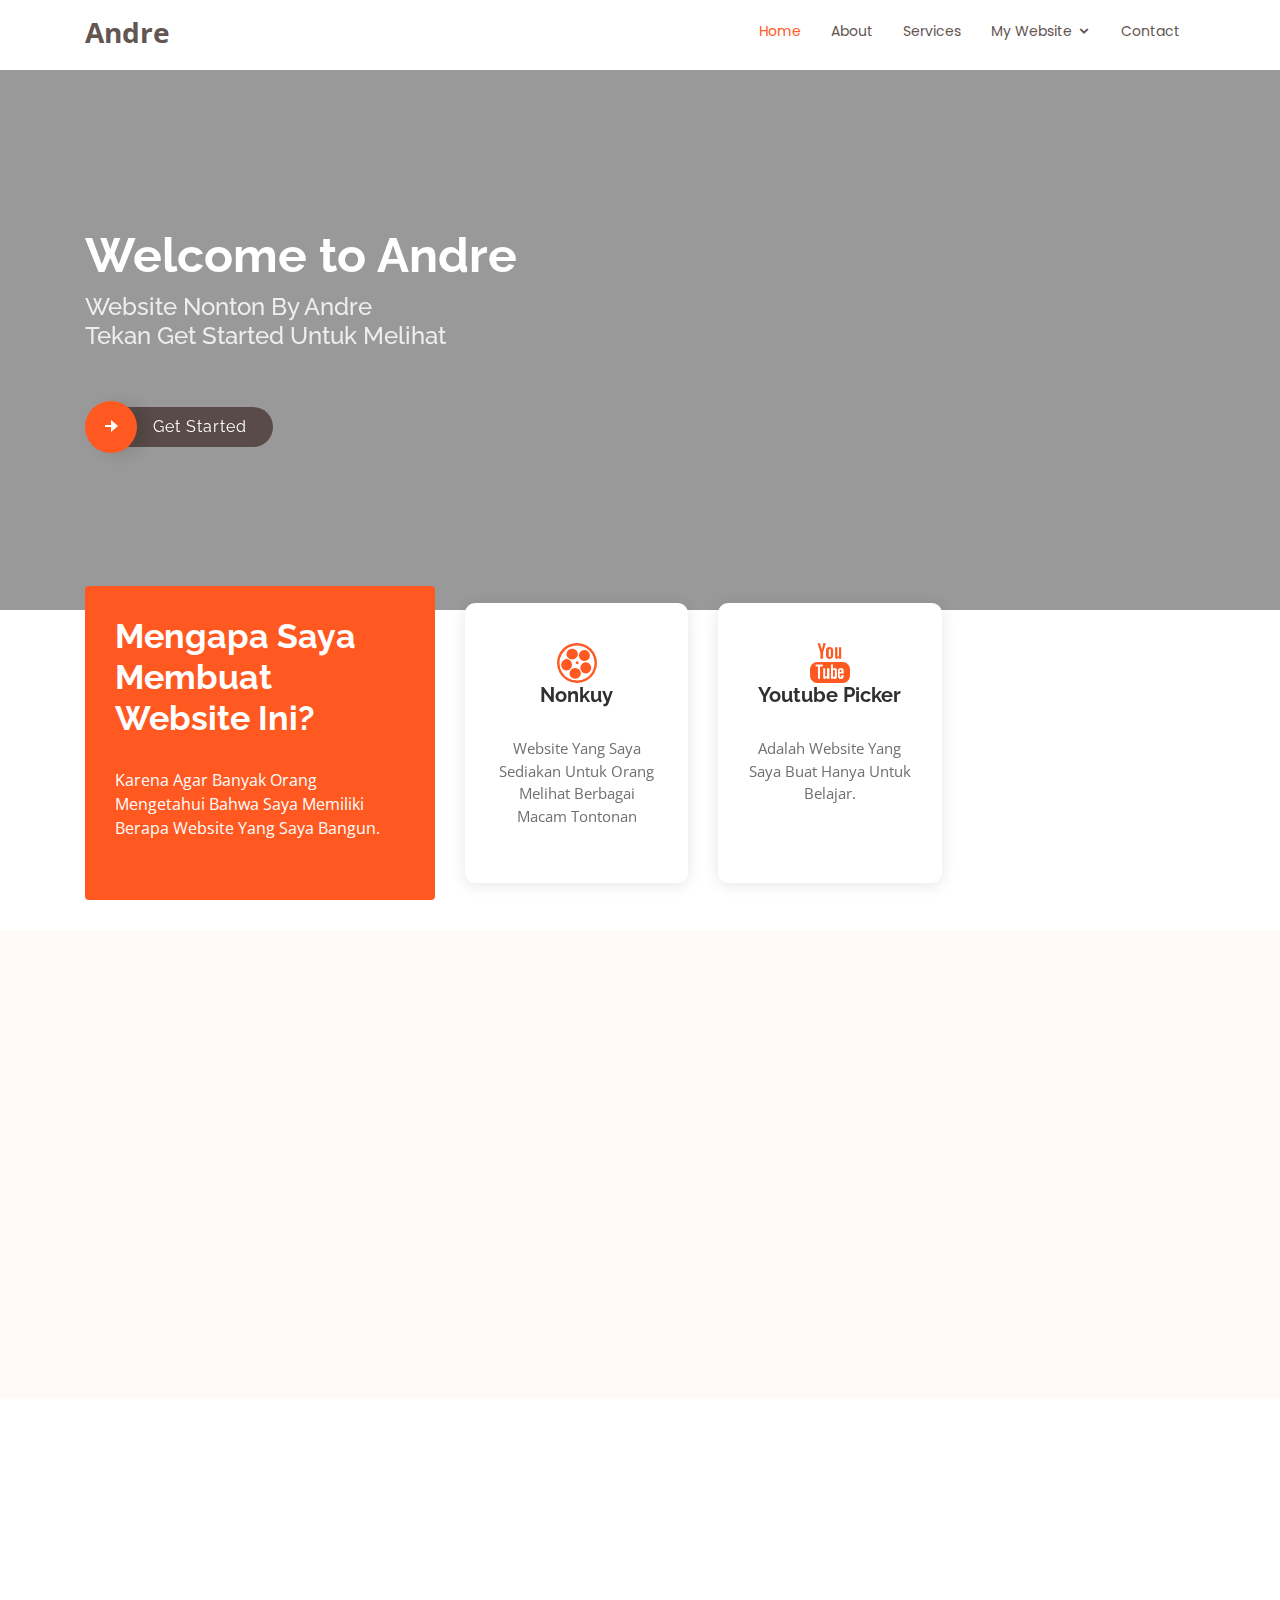
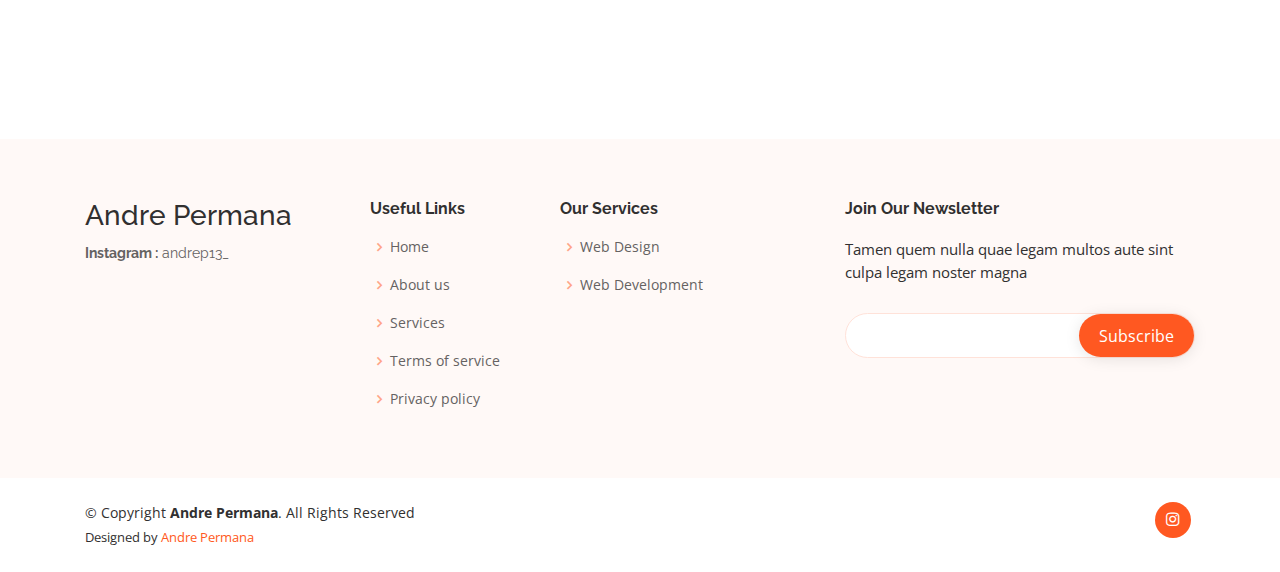
==== index.html @ 019c1992 "first commit" ====
<!DOCTYPE html>
<html lang="en">

<head>
  <meta charset="utf-8">
  <meta content="width=device-width, initial-scale=1.0" name="viewport">

  <title>Andre Permana</title>
  <meta content="" name="description">
  <meta content="" name="keywords">

  <!-- Favicons -->
  <link href="assets/img/favicon.jpg" rel="icon">
  <link href="assets/img/apple-touch-icon.png" rel="apple-touch-icon">

  <!-- Google Fonts -->
  <link href="https://fonts.googleapis.com/css?family=Open+Sans:300,300i,400,400i,600,600i,700,700i|Raleway:300,300i,400,400i,500,500i,600,600i,700,700i|Poppins:300,300i,400,400i,500,500i,600,600i,700,700i" rel="stylesheet">

  <!-- Vendor CSS Files -->
  <link href="assets/vendor/bootstrap/css/bootstrap.min.css" rel="stylesheet">
  <link href="assets/vendor/icofont/icofont.min.css" rel="stylesheet">
  <link href="assets/vendor/boxicons/css/boxicons.min.css" rel="stylesheet">
  <link href="assets/vendor/venobox/venobox.css" rel="stylesheet">
  <link href="assets/vendor/owl.carousel/assets/owl.carousel.min.css" rel="stylesheet">
  <link href="assets/vendor/aos/aos.css" rel="stylesheet">

  <!-- Template Main CSS File -->
  <link href="assets/css/style.css" rel="stylesheet">

  <!-- =======================================================
  * Template Name: Flexor - v2.4.1
  * Template URL: https://bootstrapmade.com/flexor-free-multipurpose-bootstrap-template/
  * Author: BootstrapMade.com
  * License: https://bootstrapmade.com/license/
  ======================================================== -->
</head>

<body>

  <!-- ======= Top Bar ======= --
  <section id="topbar" class="d-none d-lg-block">
    <div class="container d-flex">
      <div class="contact-info mr-auto">
        <ul>
          <li><i class="icofont-envelope"></i><a href="mailto:contact@example.com">contact@example.com</a></li>
          <li><i class="icofont-phone"></i> +1 5589 55488 55</li>
          <li><i class="icofont-clock-time icofont-flip-horizontal"></i> Mon-Fri 9am - 5pm</li>
        </ul>

      </div>
      <div class="cta">
        <a href="#about" class="scrollto">Get Started</a>
      </div>
    </div>
  </section>

  <!-- ======= Header ======= -->
  <header id="header">
    <div class="container d-flex">

      <div class="logo mr-auto">
        <h1 class="text-light"><a href="index.html"><span>Andre</span></a></h1>
        <!-- Uncomment below if you prefer to use an image logo -->
        <!-- <a href="index.html"><img src="assets/img/logo.png" alt="" class="img-fluid"></a>-->
      </div>

      <nav class="nav-menu d-none d-lg-block">
        <ul>
          <li class="active"><a href="index.html">Home</a></li>
          <li><a href="about/index.htm">About</a></li>
          <li><a href="#services">Services</a></li>
          <li class="drop-down"><a href="">My Website</a>
            <ul>
              <li><a href="https://nonkuyid.github.io">Nonkuy</a></li>
              <li><a href="https://youtube-picker.netlify.app">Youtube Picker</a></li>
              <li><a href="#">Kosong</a></li>
              <li><a href="#">Kosong</a></li>
              <li><a href="#">Kosong</a></li>
              <li class="drop-down"><a href="#">Kosong</a>
                <ul>
                  <li><a href="#">Kosong</a></li>
                  <li><a href="#">Kosong</a></li>
                  <li><a href="#">Kosong</a></li>
                  <li><a href="#">Kosong</a></li>
                  <li><a href="#">Kosong</a></li>
                </ul>
              </li>
            </ul>
          </li>
          <li><a href="#contact">Contact</a></li>

        </ul>
      </nav><!-- .nav-menu -->

    </div>
  </header><!-- End Header -->

  <!-- ======= Hero Section ======= -->
  <section id="hero" class="d-flex flex-column justify-content-center align-items-center">
    <div class="container" data-aos="fade-in">
      <h1>Welcome to Andre</h1>
      <h2>Website Nonton By Andre <br> Tekan Get Started Untuk Melihat</h2>
      <div class="d-flex align-items-center">
        <i class="bx bxs-right-arrow-alt get-started-icon"></i>
        <a href="https://nonkuyid.github.io" class="btn-get-started scrollto">Get Started</a>
      </div>
    </div>
  </section><!-- End Hero -->
<br><br>
  <main id="main">
<br><br>
    <!-- ======= Why Us Section ======= -->
    <section id="why-us" class="why-us">
      <div class="container">

        <div class="row">
          <div class="col-xl-4 col-lg-5" data-aos="fade-up">
            <div class="content">
              <h3>Mengapa Saya Membuat Website Ini?</h3>
              <p>
                Karena Agar Banyak Orang Mengetahui Bahwa Saya Memiliki Berapa Website Yang Saya Bangun.
              </p>
              <!--Kosong--
              <div class="text-center">
                <a href="#" class="more-btn">Learn More <i class="bx bx-chevron-right"></i></a>
              </div>
              <!--Kosong-->
            </div>
          </div>
          <div class="col-xl-8 col-lg-7 d-flex">
            <div class="icon-boxes d-flex flex-column justify-content-center">
              <div class="row">
                <div class="col-xl-4 d-flex align-items-stretch" data-aos="fade-up" data-aos-delay="100">
                  <div class="icon-box mt-4 mt-xl-0">
                    <i class="icofont-movie"></i>
                    <h4>Nonkuy</h4>
                    <p>Website Yang Saya Sediakan Untuk Orang Melihat Berbagai Macam Tontonan</p>
                  </div>
                </div>
                <div class="col-xl-4 d-flex align-items-stretch" data-aos="fade-up" data-aos-delay="200">
                  <div class="icon-box mt-4 mt-xl-0">
                    <i class="icofont-brand-youtube"></i>
                    <h4>Youtube Picker</h4>
                    <p>Adalah Website Yang Saya Buat Hanya Untuk Belajar.</p>
                  </div>
                </div>
                <!--Kosong--
                <div class="col-xl-4 d-flex align-items-stretch" data-aos="fade-up" data-aos-delay="300">
                  <div class="icon-box mt-4 mt-xl-0">
                    <i class="bx bx-images"></i>
                    <h4>Labore consequatur</h4>
                    <p>Aut suscipit aut cum nemo deleniti aut omnis. Doloribus ut maiores omnis facere</p>
                  </div>
                </div>
                <!--Kosong-->
              </div>
            </div>
          </div>
        </div>

      </div>
    </section><!-- End Why Us Section -->

 

    <!-- ======= Clients Section ======= --
    <section id="clients" class="clients">
      <div class="container" data-aos="fade-up">

        <div class="owl-carousel clients-carousel">
          <img src="assets/img/clients/client-1.png" alt="">
          <img src="assets/img/clients/client-2.png" alt="">
          <img src="assets/img/clients/client-3.png" alt="">
          <img src="assets/img/clients/client-4.png" alt="">
          <img src="assets/img/clients/client-5.png" alt="">
          <img src="assets/img/clients/client-6.png" alt="">
          <img src="assets/img/clients/client-7.png" alt="">
          <img src="assets/img/clients/client-8.png" alt="">
        </div>

      </div>
    </section><!-- End Clients Section -->

    <!-- ======= Services Section ======= -->
    <section id="services" class="services section-bg">
      <div class="container">

        <div class="section-title" data-aos="fade-up">
          <h2>Services</h2>
          <p></p>
        </div>

        <div class="row">
          <div class="col-lg-4 col-md-6" data-aos="fade-up">
            <div class="icon-box">
              <div class="icon"><i class="icofont-web"></i></div>
              <h4 class="title"><a href="">Website</a></h4>
              <p class="description">Menyediakan Website Yang Untuk Nonton Secara Gratis</p>
            </div>
          </div>
          <div class="col-lg-4 col-md-6" data-aos="fade-up" data-aos-delay="100">
            <div class="icon-box">
              <div class="icon"><i class="icofont-alarm"></i></div>
              <h4 class="title"><a href="">Notifikasi</a></h4>
              <p class="description">Memberi Notifikasi Jika Kalian Mengikuti Website Ini</p>
            </div>
          </div>
          <div class="col-lg-4 col-md-6" data-aos="fade-up" data-aos-delay="200">
            <div class="icon-box">
              <div class="icon"><i class="icofont-ui-search"></i></div>
              <h4 class="title"><a href="">Pencarian</a></h4>
              <p class="description">Ada Beberapa Website Yang Kalian Bisa Cari Menggunakan Kata Kunci Pembukaan Website.</p>
            </div>
          </div>
          <!--Kosong--
          <div class="col-lg-4 col-md-6" data-aos="fade-up" data-aos-delay="300">
            <div class="icon-box">
              <div class="icon"><i class="icofont-image"></i></div>
              <h4 class="title"><a href="">Magni Dolores</a></h4>
              <p class="description">Excepteur sint occaecat cupidatat non proident, sunt in culpa qui officia deserunt mollit anim id est laborum</p>
            </div>
          </div>
          <div class="col-lg-4 col-md-6" data-aos="fade-up" data-aos-delay="400">
            <div class="icon-box">
              <div class="icon"><i class="icofont-settings"></i></div>
              <h4 class="title"><a href="">Nemo Enim</a></h4>
              <p class="description">At vero eos et accusamus et iusto odio dignissimos ducimus qui blanditiis praesentium voluptatum deleniti atque</p>
            </div>
          </div>
          <div class="col-lg-4 col-md-6" data-aos="fade-up" data-aos-delay="500">
            <div class="icon-box">
              <div class="icon"><i class="icofont-tasks-alt"></i></div>
              <h4 class="title"><a href="">Eiusmod Tempor</a></h4>
              <p class="description">Et harum quidem rerum facilis est et expedita distinctio. Nam libero tempore, cum soluta nobis est eligendi</p>
            </div>
          </div>
          <!--Kosong-->
        </div>

      </div>
    </section><!-- End Services Section -->

    <!-- ======= Values Section ======= --
    <section id="values" class="values">
      <div class="container">

        <div class="row">
          <div class="col-md-6 d-flex align-items-stretch" data-aos="fade-up">
            <div class="card" style="background-image: url(assets/img/values-1.jpg);">
              <div class="card-body">
                <h5 class="card-title"><a href="">Our Mission</a></h5>
                <p class="card-text">Lorem ipsum dolor sit amet, consectetur elit, sed do eiusmod tempor ut labore et dolore magna aliqua.</p>
                <div class="read-more"><a href="#"><i class="icofont-arrow-right"></i> Read More</a></div>
              </div>
            </div>
          </div>
          <div class="col-md-6 d-flex align-items-stretch mt-4 mt-md-0" data-aos="fade-up" data-aos-delay="100">
            <div class="card" style="background-image: url(assets/img/values-2.jpg);">
              <div class="card-body">
                <h5 class="card-title"><a href="">Our Plan</a></h5>
                <p class="card-text">Sed ut perspiciatis unde omnis iste natus error sit voluptatem doloremque laudantium, totam rem.</p>
                <div class="read-more"><a href="#"><i class="icofont-arrow-right"></i> Read More</a></div>
              </div>
            </div>

          </div>
          <div class="col-md-6 d-flex align-items-stretch mt-4" data-aos="fade-up" data-aos-delay="200">
            <div class="card" style="background-image: url(assets/img/values-3.jpg);">
              <div class="card-body">
                <h5 class="card-title"><a href="">Our Vision</a></h5>
                <p class="card-text">Nemo enim ipsam voluptatem quia voluptas sit aut odit aut fugit, sed quia magni dolores.</p>
                <div class="read-more"><a href="#"><i class="icofont-arrow-right"></i> Read More</a></div>
              </div>
            </div>
          </div>
          <div class="col-md-6 d-flex align-items-stretch mt-4" data-aos="fade-up" data-aos-delay="300">
            <div class="card" style="background-image: url(assets/img/values-4.jpg);">
              <div class="card-body">
                <h5 class="card-title"><a href="">Our Care</a></h5>
                <p class="card-text">Nostrum eum sed et autem dolorum perspiciatis. Magni porro quisquam laudantium voluptatem.</p>
                <div class="read-more"><a href="#"><i class="icofont-arrow-right"></i> Read More</a></div>
              </div>
            </div>
          </div>
        </div>

      </div>
    </section><!-- End Values Section -->

    <!-- ======= Testimonials Section ======= --
    <section id="testimonials" class="testimonials">
      <div class="container" data-aos="fade-up">

        <div class="owl-carousel testimonials-carousel">

          <div class="testimonial-item">
            <img src="assets/img/testimonials/testimonials-1.jpg" class="testimonial-img" alt="">
            <h3>Saul Goodman</h3>
            <h4>Ceo &amp; Founder</h4>
            <p>
              <i class="bx bxs-quote-alt-left quote-icon-left"></i>
              Proin iaculis purus consequat sem cure digni ssim donec porttitora entum suscipit rhoncus. Accusantium quam, ultricies eget id, aliquam eget nibh et. Maecen aliquam, risus at semper.
              <i class="bx bxs-quote-alt-right quote-icon-right"></i>
            </p>
          </div>

          <div class="testimonial-item">
            <img src="assets/img/testimonials/testimonials-2.jpg" class="testimonial-img" alt="">
            <h3>Sara Wilsson</h3>
            <h4>Designer</h4>
            <p>
              <i class="bx bxs-quote-alt-left quote-icon-left"></i>
              Export tempor illum tamen malis malis eram quae irure esse labore quem cillum quid cillum eram malis quorum velit fore eram velit sunt aliqua noster fugiat irure amet legam anim culpa.
              <i class="bx bxs-quote-alt-right quote-icon-right"></i>
            </p>
          </div>

          <div class="testimonial-item">
            <img src="assets/img/testimonials/testimonials-3.jpg" class="testimonial-img" alt="">
            <h3>Jena Karlis</h3>
            <h4>Store Owner</h4>
            <p>
              <i class="bx bxs-quote-alt-left quote-icon-left"></i>
              Enim nisi quem export duis labore cillum quae magna enim sint quorum nulla quem veniam duis minim tempor labore quem eram duis noster aute amet eram fore quis sint minim.
              <i class="bx bxs-quote-alt-right quote-icon-right"></i>
            </p>
          </div>

          <div class="testimonial-item">
            <img src="assets/img/testimonials/testimonials-4.jpg" class="testimonial-img" alt="">
            <h3>Matt Brandon</h3>
            <h4>Freelancer</h4>
            <p>
              <i class="bx bxs-quote-alt-left quote-icon-left"></i>
              Fugiat enim eram quae cillum dolore dolor amet nulla culpa multos export minim fugiat minim velit minim dolor enim duis veniam ipsum anim magna sunt elit fore quem dolore labore illum veniam.
              <i class="bx bxs-quote-alt-right quote-icon-right"></i>
            </p>
          </div>

          <div class="testimonial-item">
            <img src="assets/img/testimonials/testimonials-5.jpg" class="testimonial-img" alt="">
            <h3>John Larson</h3>
            <h4>Entrepreneur</h4>
            <p>
              <i class="bx bxs-quote-alt-left quote-icon-left"></i>
              Quis quorum aliqua sint quem legam fore sunt eram irure aliqua veniam tempor noster veniam enim culpa labore duis sunt culpa nulla illum cillum fugiat legam esse veniam culpa fore nisi cillum quid.
              <i class="bx bxs-quote-alt-right quote-icon-right"></i>
            </p>
          </div>

        </div>

      </div>
    </section><!-- End Testimonials Section -->

 

    <!-- ======= Team Section ======= --
    <section id="team" class="team section-bg">
      <div class="container">

        <div class="section-title">
          <h2 data-aos="fade-up">Team</h2>
          <p data-aos="fade-up">Magnam dolores commodi suscipit. Necessitatibus eius consequatur ex aliquid fuga eum quidem. Sit sint consectetur velit. Quisquam quos quisquam cupiditate. Et nemo qui impedit suscipit alias ea. Quia fugiat sit in iste officiis commodi quidem hic quas.</p>
        </div>

        <div class="row">

          <div class="col-lg-3 col-md-6 d-flex align-items-stretch" data-aos="fade-up">
            <div class="member">
              <div class="member-img">
                <img src="assets/img/team/team-1.jpg" class="img-fluid" alt="">
                <div class="social">
                  <a href=""><i class="icofont-twitter"></i></a>
                  <a href=""><i class="icofont-facebook"></i></a>
                  <a href=""><i class="icofont-instagram"></i></a>
                  <a href=""><i class="icofont-linkedin"></i></a>
                </div>
              </div>
              <div class="member-info">
                <h4>Walter White</h4>
                <span>Chief Executive Officer</span>
              </div>
            </div>
          </div>

          <div class="col-lg-3 col-md-6 d-flex align-items-stretch" data-aos="fade-up" data-aos-delay="100">
            <div class="member">
              <div class="member-img">
                <img src="assets/img/team/team-2.jpg" class="img-fluid" alt="">
                <div class="social">
                  <a href=""><i class="icofont-twitter"></i></a>
                  <a href=""><i class="icofont-facebook"></i></a>
                  <a href=""><i class="icofont-instagram"></i></a>
                  <a href=""><i class="icofont-linkedin"></i></a>
                </div>
              </div>
              <div class="member-info">
                <h4>Sarah Jhonson</h4>
                <span>Product Manager</span>
              </div>
            </div>
          </div>

          <div class="col-lg-3 col-md-6 d-flex align-items-stretch" data-aos="fade-up" data-aos-delay="200">
            <div class="member">
              <div class="member-img">
                <img src="assets/img/team/team-3.jpg" class="img-fluid" alt="">
                <div class="social">
                  <a href=""><i class="icofont-twitter"></i></a>
                  <a href=""><i class="icofont-facebook"></i></a>
                  <a href=""><i class="icofont-instagram"></i></a>
                  <a href=""><i class="icofont-linkedin"></i></a>
                </div>
              </div>
              <div class="member-info">
                <h4>William Anderson</h4>
                <span>CTO</span>
              </div>
            </div>
          </div>

          <div class="col-lg-3 col-md-6 d-flex align-items-stretch" data-aos="fade-up" data-aos-delay="300">
            <div class="member">
              <div class="member-img">
                <img src="assets/img/team/team-4.jpg" class="img-fluid" alt="">
                <div class="social">
                  <a href=""><i class="icofont-twitter"></i></a>
                  <a href=""><i class="icofont-facebook"></i></a>
                  <a href=""><i class="icofont-instagram"></i></a>
                  <a href=""><i class="icofont-linkedin"></i></a>
                </div>
              </div>
              <div class="member-info">
                <h4>Amanda Jepson</h4>
                <span>Accountant</span>
              </div>
            </div>
          </div>

        </div>

      </div>
    </section><!-- End Team Section -->


    <!-- ======= Contact Section ======= -->
    <section id="contact" class="contact">
      <div class="container">

        <div class="section-title">
          <h2 data-aos="fade-up">Contact</h2>
          <p data-aos="fade-up"></p>
        </div>

        <div class="row justify-content-center">

          <div class="col-xl-3 col-lg-4 mt-4" data-aos="fade-up">
            <div class="info-box">
              <i class="icofont-instagram"></i>
              <h3>Instagram</h3>
              <p>Andrep13_</p>
            </div>
          </div>

          <div class="col-xl-3 col-lg-4 mt-4" data-aos="fade-up" data-aos-delay="100">
            <div class="info-box">
              <i class="icofont-web"></i>
              <h3>Website</h3>
              <p>nonkuyid.github.io</p>
            </div>
          </div>
          <!--kosong--
          <div class="col-xl-3 col-lg-4 mt-4" data-aos="fade-up" data-aos-delay="200">
            <div class="info-box">
              <i class="bx bx-phone-call"></i>
              <h3>Call Us</h3>
              <p>+1 5589 55488 55<br>+1 6678 254445 41</p>
            </div>
          </div>
          <!--kosong-->
        </div>

        <!--kosong--
        <div class="row justify-content-center" data-aos="fade-up" data-aos-delay="300">
          <div class="col-xl-9 col-lg-12 mt-4">
            <form action="forms/contact.php" method="post" role="form" class="php-email-form">
              <div class="form-row">
                <div class="col-md-6 form-group">
                  <input type="text" name="name" class="form-control" id="name" placeholder="Your Name" data-rule="minlen:4" data-msg="Please enter at least 4 chars" />
                  <div class="validate"></div>
                </div>
                <div class="col-md-6 form-group">
                  <input type="email" class="form-control" name="email" id="email" placeholder="Your Email" data-rule="email" data-msg="Please enter a valid email" />
                  <div class="validate"></div>
                </div>
              </div>
              <div class="form-group">
                <input type="text" class="form-control" name="subject" id="subject" placeholder="Subject" data-rule="minlen:4" data-msg="Please enter at least 8 chars of subject" />
                <div class="validate"></div>
              </div>
              <div class="form-group">
                <textarea class="form-control" name="message" rows="5" data-rule="required" data-msg="Please write something for us" placeholder="Message"></textarea>
                <div class="validate"></div>
              </div>
              <div class="mb-3">
                <div class="loading">Loading</div>
                <div class="error-message"></div>
                <div class="sent-message">Your message has been sent. Thank you!</div>
              </div>
              <div class="text-center"><button type="submit">Send Message</button></div>
            </form>
          </div>

        </div>

      </div>
    </section><!-- End Contact Section -->

  </main><!-- End #main -->

  <!-- ======= Footer ======= -->
  <footer id="footer">

    <div class="footer-top">
      <div class="container">
        <div class="row">

          <div class="col-lg-3 col-md-6 footer-contact">
            <h3>Andre Permana</h3>
            <p>

              <strong>Instagram :</strong> andrep13_<br>
            </p>
          </div>

          <div class="col-lg-2 col-md-6 footer-links">
            <h4>Useful Links</h4>
            <ul>
              <li><i class="bx bx-chevron-right"></i> <a href="#">Home</a></li>
              <li><i class="bx bx-chevron-right"></i> <a href="#">About us</a></li>
              <li><i class="bx bx-chevron-right"></i> <a href="#">Services</a></li>
              <li><i class="bx bx-chevron-right"></i> <a href="#">Terms of service</a></li>
              <li><i class="bx bx-chevron-right"></i> <a href="#">Privacy policy</a></li>
            </ul>
          </div>

          <div class="col-lg-3 col-md-6 footer-links">
            <h4>Our Services</h4>
            <ul>
              <li><i class="bx bx-chevron-right"></i> <a href="#">Web Design</a></li>
              <li><i class="bx bx-chevron-right"></i> <a href="#">Web Development</a></li>
            </ul>
          </div>

          <div class="col-lg-4 col-md-6 footer-newsletter">
            <h4>Join Our Newsletter</h4>
            <p>Tamen quem nulla quae legam multos aute sint culpa legam noster magna</p>
            <form action="" method="post">
              <input type="email" name="email"><input type="submit" value="Subscribe">
            </form>
          </div>

        </div>
      </div>
    </div>

    <div class="container d-lg-flex py-4">

      <div class="mr-lg-auto text-center text-lg-left">
        <div class="copyright">
          &copy; Copyright <strong><span>Andre Permana</span></strong>. All Rights Reserved
        </div>
        <div class="credits">
          <!-- All the links in the footer should remain intact. -->
          <!-- You can delete the links only if you purchased the pro version. -->
          <!-- Licensing information: https://bootstrapmade.com/license/ -->
          <!-- Purchase the pro version with working PHP/AJAX contact form: https://bootstrapmade.com/flexor-free-multipurpose-bootstrap-template/ -->
          Designed by <a href="https://andrepp.netlify.app">Andre Permana</a>
        </div>
      </div>
      <div class="social-links text-center text-lg-right pt-3 pt-lg-0">
        <a href="#" class="instagram"><i class="bx bxl-instagram"></i></a>
      </div>
    </div>
  </footer><!-- End Footer -->

  <a href="#" class="back-to-top"><i class="icofont-simple-up"></i></a>

  <!-- Vendor JS Files -->
  <script src="assets/vendor/jquery/jquery.min.js"></script>
  <script src="assets/vendor/bootstrap/js/bootstrap.bundle.min.js"></script>
  <script src="assets/vendor/jquery.easing/jquery.easing.min.js"></script>
  <script src="assets/vendor/php-email-form/validate.js"></script>
  <script src="assets/vendor/jquery-sticky/jquery.sticky.js"></script>
  <script src="assets/vendor/venobox/venobox.min.js"></script>
  <script src="assets/vendor/owl.carousel/owl.carousel.min.js"></script>
  <script src="assets/vendor/isotope-layout/isotope.pkgd.min.js"></script>
  <script src="assets/vendor/aos/aos.js"></script>

  <!-- Template Main JS File -->
  <script src="assets/js/main.js"></script>

</body>

</html>
---- assets/vendor/venobox/venobox.css ----
/* ------ venobox.css --------*/
.vbox-overlay *, .vbox-overlay *:before, .vbox-overlay *:after{
    -webkit-backface-visibility: hidden;
    -webkit-box-sizing:border-box;
    -moz-box-sizing:border-box;
    box-sizing:border-box;
}
.vbox-overlay * { 
    -webkit-backface-visibility: visible;
    backface-visibility: visible;
}
.vbox-overlay{
    display: -webkit-flex;
    display: flex;
    -webkit-flex-direction: column;
    flex-direction: column;
    -webkit-justify-content: center;
    justify-content: center;
    -webkit-align-items: center;
    align-items: center;
    position: fixed;
    left: 0;
    top: 0;
    bottom: 0;
    right: 0;
    z-index: 999999;
}

/* ----- navigation ----- */
.vbox-title{
    width: 100%;
    height: 40px;
    float: left;
    text-align: center;
    line-height: 28px;
    font-size: 12px;
    padding: 6px 50px;
    overflow: hidden;
    position: fixed;
    display: none;
    left: 0;
    z-index: 89;
}
.vbox-close{
    cursor: pointer;
    position: fixed;
    top: -1px;
    right: 0;
    width: 50px;
    height: 40px;
    padding: 6px;
    display: block;
    background-position:10px center;
    overflow: hidden;
    font-size: 24px;
    line-height: 1;
    text-align: center;
    z-index: 99;
}
.vbox-left{
    cursor: pointer;
    position: fixed;
    left: 0;
    height: 40px;
    overflow: hidden;
    line-height: 28px;
    font-size: 12px;
    z-index: 99;
    display: flex;
    align-items:center;
}
.vbox-num{
    display: inline-block;
    margin: 6px 0 6px 15px;
}
/* ----- Social share ----- */
.vbox-share{
    line-height: 28px;
    font-size: 12px;
    overflow: hidden;
    position: fixed;
    left: 0;
    z-index: 98;
    display: flex;
    align-items:center;
    justify-content: center;
    width: 100%;
    text-align: center;
}
.vbox-share svg{
    max-height: 28px;
    width: 28px;
    z-index: 10;
    margin-left: 12px;
    margin-top: 6px;
    margin-bottom: 6px;
    vertical-align: middle;
}


/* ----- navigation ARROWS ----- */
.vbox-next, .vbox-prev{
    position: fixed;
    top: 50%;
    margin-top: -15px;
    overflow: hidden;
    cursor: pointer;
    display: block;
    width: 45px;
    height: 45px;
    z-index: 99;
}
.vbox-next span, .vbox-prev span{
    position: relative;
    width: 20px;
    height: 20px;
    border: 2px solid transparent;
    border-top-color: #B6B6B6;
    border-right-color: #B6B6B6;
    text-indent: -100px;
    position: absolute;
    top: 8px;
    display: block;
}
.vbox-prev{
    left: 15px;
}
.vbox-next{
    right: 15px;
}
.vbox-prev span{
    left: 10px;
    -ms-transform: rotate(-135deg);
    -webkit-transform: rotate(-135deg);
    transform: rotate(-135deg);
}
.vbox-next span{
    -ms-transform: rotate(45deg);
    -webkit-transform: rotate(45deg);
    transform: rotate(45deg);
    right: 10px;
}
/* ------- inline window ------ */
.vbox-inline{
    width: 420px;
    height: 315px;
    height: 70vh;
    padding: 10px;
    background: #fff;
    margin: 0 auto;
    overflow: auto;
    text-align: left;
}
/* ------- Video & iFrames window ------ */
.venoframe{
    max-width: 100%;
    width: 100%;
    border: none;
    width: 100%;
    height: 260px;
    height: 70vh;
}
.venoframe.vbvid{
    height: 260px;
}
@media (min-width: 768px) {
    .venoframe, .vbox-inline{
        width: 90%;
        height: 360px;
        height: 70vh;
    }
    .venoframe.vbvid{
        width: 640px;
        height: 360px;
    }
}
@media (min-width: 992px) {
    .venoframe, .vbox-inline{
        max-width: 1200px;
        width: 80%;
        height: 540px;
        height: 70vh;
    }
    .venoframe.vbvid{
        width: 960px;
        height: 540px;
    }
}
/* 
Please do NOT edit this part! 
or at least read this note: http://i.imgur.com/7C0ws9e.gif
*/
.vbox-open{
    overflow: hidden;
}
.vbox-container{
    position: absolute;
    left: 0;
    right: 0;
    top: 0;
    bottom: 0;
    overflow-x: hidden;
    overflow-y: scroll;
    overflow-scrolling: touch;
    -webkit-overflow-scrolling: touch;
    z-index: 20;
    max-height: 100%;

}

.vbox-content{
    text-align: center;
    float: left;
    width: 100%;
    position: relative;
    overflow: hidden;
    padding: 20px 4%;
}
.vbox-container img{
    max-width: 100%;
    height: auto;
}
.vbox-figlio{
    box-shadow: 0 0 12px rgba(0,0,0,0.19), 0 6px 6px rgba(0,0,0,0.23);
    max-width: 100%;
    text-align: initial;
}
img.vbox-figlio{
    -webkit-user-select: none;
-khtml-user-select: none;
-moz-user-select: none;
-o-user-select: none;
user-select: none;
}
.vbox-content.swipe-left{
    margin-left: -200px !important;
}
.vbox-content.swipe-right{
    margin-left: 200px !important;
}
.vbox-animated{
    webkit-transition: margin 300ms ease-out;
    transition: margin 300ms ease-out;
}

/* ---------- preloader ----------
 * SPINKIT 
 * http://tobiasahlin.com/spinkit/
-------------------------------- */
.sk-double-bounce,.sk-rotating-plane{width:40px;height:40px;margin:40px auto}.sk-rotating-plane{background-color:#333;-webkit-animation:sk-rotatePlane 1.2s infinite ease-in-out;animation:sk-rotatePlane 1.2s infinite ease-in-out}@-webkit-keyframes sk-rotatePlane{0%{-webkit-transform:perspective(120px) rotateX(0) rotateY(0);transform:perspective(120px) rotateX(0) rotateY(0)}50%{-webkit-transform:perspective(120px) rotateX(-180.1deg) rotateY(0);transform:perspective(120px) rotateX(-180.1deg) rotateY(0)}100%{-webkit-transform:perspective(120px) rotateX(-180deg) rotateY(-179.9deg);transform:perspective(120px) rotateX(-180deg) rotateY(-179.9deg)}}@keyframes sk-rotatePlane{0%{-webkit-transform:perspective(120px) rotateX(0) rotateY(0);transform:perspective(120px) rotateX(0) rotateY(0)}50%{-webkit-transform:perspective(120px) rotateX(-180.1deg) rotateY(0);transform:perspective(120px) rotateX(-180.1deg) rotateY(0)}100%{-webkit-transform:perspective(120px) rotateX(-180deg) rotateY(-179.9deg);transform:perspective(120px) rotateX(-180deg) rotateY(-179.9deg)}}.sk-double-bounce{position:relative}.sk-double-bounce .sk-child{width:100%;height:100%;border-radius:50%;background-color:#333;opacity:.6;position:absolute;top:0;left:0;-webkit-animation:sk-doubleBounce 2s infinite ease-in-out;animation:sk-doubleBounce 2s infinite ease-in-out}.sk-chasing-dots .sk-child,.sk-spinner-pulse,.sk-three-bounce .sk-child{background-color:#333;border-radius:100%}.sk-double-bounce .sk-double-bounce2{-webkit-animation-delay:-1s;animation-delay:-1s}@-webkit-keyframes sk-doubleBounce{0%,100%{-webkit-transform:scale(0);transform:scale(0)}50%{-webkit-transform:scale(1);transform:scale(1)}}@keyframes sk-doubleBounce{0%,100%{-webkit-transform:scale(0);transform:scale(0)}50%{-webkit-transform:scale(1);transform:scale(1)}}.sk-wave{margin:40px auto;width:50px;height:40px;text-align:center;font-size:10px}.sk-wave .sk-rect{background-color:#333;height:100%;width:6px;display:inline-block;-webkit-animation:sk-waveStretchDelay 1.2s infinite ease-in-out;animation:sk-waveStretchDelay 1.2s infinite ease-in-out}.sk-wave .sk-rect1{-webkit-animation-delay:-1.2s;animation-delay:-1.2s}.sk-wave .sk-rect2{-webkit-animation-delay:-1.1s;animation-delay:-1.1s}.sk-wave .sk-rect3{-webkit-animation-delay:-1s;animation-delay:-1s}.sk-wave .sk-rect4{-webkit-animation-delay:-.9s;animation-delay:-.9s}.sk-wave .sk-rect5{-webkit-animation-delay:-.8s;animation-delay:-.8s}@-webkit-keyframes sk-waveStretchDelay{0%,100%,40%{-webkit-transform:scaleY(.4);transform:scaleY(.4)}20%{-webkit-transform:scaleY(1);transform:scaleY(1)}}@keyframes sk-waveStretchDelay{0%,100%,40%{-webkit-transform:scaleY(.4);transform:scaleY(.4)}20%{-webkit-transform:scaleY(1);transform:scaleY(1)}}.sk-wandering-cubes{margin:40px auto;width:40px;height:40px;position:relative}.sk-wandering-cubes .sk-cube{background-color:#333;width:10px;height:10px;position:absolute;top:0;left:0;-webkit-animation:sk-wanderingCube 1.8s ease-in-out -1.8s infinite both;animation:sk-wanderingCube 1.8s ease-in-out -1.8s infinite both}.sk-chasing-dots,.sk-spinner-pulse{width:40px;height:40px;margin:40px auto}.sk-wandering-cubes .sk-cube2{-webkit-animation-delay:-.9s;animation-delay:-.9s}@-webkit-keyframes sk-wanderingCube{0%{-webkit-transform:rotate(0);transform:rotate(0)}25%{-webkit-transform:translateX(30px) rotate(-90deg) scale(.5);transform:translateX(30px) rotate(-90deg) scale(.5)}50%{-webkit-transform:translateX(30px) translateY(30px) rotate(-179deg);transform:translateX(30px) translateY(30px) rotate(-179deg)}50.1%{-webkit-transform:translateX(30px) translateY(30px) rotate(-180deg);transform:translateX(30px) translateY(30px) rotate(-180deg)}75%{-webkit-transform:translateX(0) translateY(30px) rotate(-270deg) scale(.5);transform:translateX(0) translateY(30px) rotate(-270deg) scale(.5)}100%{-webkit-transform:rotate(-360deg);transform:rotate(-360deg)}}@keyframes sk-wanderingCube{0%{-webkit-transform:rotate(0);transform:rotate(0)}25%{-webkit-transform:translateX(30px) rotate(-90deg) scale(.5);transform:translateX(30px) rotate(-90deg) scale(.5)}50%{-webkit-transform:translateX(30px) translateY(30px) rotate(-179deg);transform:translateX(30px) translateY(30px) rotate(-179deg)}50.1%{-webkit-transform:translateX(30px) translateY(30px) rotate(-180deg);transform:translateX(30px) translateY(30px) rotate(-180deg)}75%{-webkit-transform:translateX(0) translateY(30px) rotate(-270deg) scale(.5);transform:translateX(0) translateY(30px) rotate(-270deg) scale(.5)}100%{-webkit-transform:rotate(-360deg);transform:rotate(-360deg)}}.sk-spinner-pulse{-webkit-animation:sk-pulseScaleOut 1s infinite ease-in-out;animation:sk-pulseScaleOut 1s infinite ease-in-out}@-webkit-keyframes sk-pulseScaleOut{0%{-webkit-transform:scale(0);transform:scale(0)}100%{-webkit-transform:scale(1);transform:scale(1);opacity:0}}@keyframes sk-pulseScaleOut{0%{-webkit-transform:scale(0);transform:scale(0)}100%{-webkit-transform:scale(1);transform:scale(1);opacity:0}}.sk-chasing-dots{position:relative;text-align:center;-webkit-animation:sk-chasingDotsRotate 2s infinite linear;animation:sk-chasingDotsRotate 2s infinite linear}.sk-chasing-dots .sk-child{width:60%;height:60%;display:inline-block;position:absolute;top:0;-webkit-animation:sk-chasingDotsBounce 2s infinite ease-in-out;animation:sk-chasingDotsBounce 2s infinite ease-in-out}.sk-chasing-dots .sk-dot2{top:auto;bottom:0;-webkit-animation-delay:-1s;animation-delay:-1s}@-webkit-keyframes sk-chasingDotsRotate{100%{-webkit-transform:rotate(360deg);transform:rotate(360deg)}}@keyframes sk-chasingDotsRotate{100%{-webkit-transform:rotate(360deg);transform:rotate(360deg)}}@-webkit-keyframes sk-chasingDotsBounce{0%,100%{-webkit-transform:scale(0);transform:scale(0)}50%{-webkit-transform:scale(1);transform:scale(1)}}@keyframes sk-chasingDotsBounce{0%,100%{-webkit-transform:scale(0);transform:scale(0)}50%{-webkit-transform:scale(1);transform:scale(1)}}.sk-three-bounce{margin:40px auto;width:80px;text-align:center}.sk-three-bounce .sk-child{width:20px;height:20px;display:inline-block;-webkit-animation:sk-three-bounce 1.4s ease-in-out 0s infinite both;animation:sk-three-bounce 1.4s ease-in-out 0s infinite both}.sk-circle .sk-child:before,.sk-fading-circle .sk-circle:before{display:block;border-radius:100%;content:'';background-color:#333}.sk-three-bounce .sk-bounce1{-webkit-animation-delay:-.32s;animation-delay:-.32s}.sk-three-bounce .sk-bounce2{-webkit-animation-delay:-.16s;animation-delay:-.16s}@-webkit-keyframes sk-three-bounce{0%,100%,80%{-webkit-transform:scale(0);transform:scale(0)}40%{-webkit-transform:scale(1);transform:scale(1)}}@keyframes sk-three-bounce{0%,100%,80%{-webkit-transform:scale(0);transform:scale(0)}40%{-webkit-transform:scale(1);transform:scale(1)}}.sk-circle{margin:40px auto;width:40px;height:40px;position:relative}.sk-circle .sk-child{width:100%;height:100%;position:absolute;left:0;top:0}.sk-circle .sk-child:before{margin:0 auto;width:15%;height:15%;-webkit-animation:sk-circleBounceDelay 1.2s infinite ease-in-out both;animation:sk-circleBounceDelay 1.2s infinite ease-in-out both}.sk-circle .sk-circle2{-webkit-transform:rotate(30deg);-ms-transform:rotate(30deg);transform:rotate(30deg)}.sk-circle .sk-circle3{-webkit-transform:rotate(60deg);-ms-transform:rotate(60deg);transform:rotate(60deg)}.sk-circle .sk-circle4{-webkit-transform:rotate(90deg);-ms-transform:rotate(90deg);transform:rotate(90deg)}.sk-circle .sk-circle5{-webkit-transform:rotate(120deg);-ms-transform:rotate(120deg);transform:rotate(120deg)}.sk-circle .sk-circle6{-webkit-transform:rotate(150deg);-ms-transform:rotate(150deg);transform:rotate(150deg)}.sk-circle .sk-circle7{-webkit-transform:rotate(180deg);-ms-transform:rotate(180deg);transform:rotate(180deg)}.sk-circle .sk-circle8{-webkit-transform:rotate(210deg);-ms-transform:rotate(210deg);transform:rotate(210deg)}.sk-circle .sk-circle9{-webkit-transform:rotate(240deg);-ms-transform:rotate(240deg);transform:rotate(240deg)}.sk-circle .sk-circle10{-webkit-transform:rotate(270deg);-ms-transform:rotate(270deg);transform:rotate(270deg)}.sk-circle .sk-circle11{-webkit-transform:rotate(300deg);-ms-transform:rotate(300deg);transform:rotate(300deg)}.sk-circle .sk-circle12{-webkit-transform:rotate(330deg);-ms-transform:rotate(330deg);transform:rotate(330deg)}.sk-circle .sk-circle2:before{-webkit-animation-delay:-1.1s;animation-delay:-1.1s}.sk-circle .sk-circle3:before{-webkit-animation-delay:-1s;animation-delay:-1s}.sk-circle .sk-circle4:before{-webkit-animation-delay:-.9s;animation-delay:-.9s}.sk-circle .sk-circle5:before{-webkit-animation-delay:-.8s;animation-delay:-.8s}.sk-circle .sk-circle6:before{-webkit-animation-delay:-.7s;animation-delay:-.7s}.sk-circle .sk-circle7:before{-webkit-animation-delay:-.6s;animation-delay:-.6s}.sk-circle .sk-circle8:before{-webkit-animation-delay:-.5s;animation-delay:-.5s}.sk-circle .sk-circle9:before{-webkit-animation-delay:-.4s;animation-delay:-.4s}.sk-circle .sk-circle10:before{-webkit-animation-delay:-.3s;animation-delay:-.3s}.sk-circle .sk-circle11:before{-webkit-animation-delay:-.2s;animation-delay:-.2s}.sk-circle .sk-circle12:before{-webkit-animation-delay:-.1s;animation-delay:-.1s}@-webkit-keyframes sk-circleBounceDelay{0%,100%,80%{-webkit-transform:scale(0);transform:scale(0)}40%{-webkit-transform:scale(1);transform:scale(1)}}@keyframes sk-circleBounceDelay{0%,100%,80%{-webkit-transform:scale(0);transform:scale(0)}40%{-webkit-transform:scale(1);transform:scale(1)}}.sk-cube-grid{width:40px;height:40px;margin:40px auto}.sk-cube-grid .sk-cube{width:33.33%;height:33.33%;background-color:#333;float:left;-webkit-animation:sk-cubeGridScaleDelay 1.3s infinite ease-in-out;animation:sk-cubeGridScaleDelay 1.3s infinite ease-in-out}.sk-cube-grid .sk-cube1{-webkit-animation-delay:.2s;animation-delay:.2s}.sk-cube-grid .sk-cube2{-webkit-animation-delay:.3s;animation-delay:.3s}.sk-cube-grid .sk-cube3{-webkit-animation-delay:.4s;animation-delay:.4s}.sk-cube-grid .sk-cube4{-webkit-animation-delay:.1s;animation-delay:.1s}.sk-cube-grid .sk-cube5{-webkit-animation-delay:.2s;animation-delay:.2s}.sk-cube-grid .sk-cube6{-webkit-animation-delay:.3s;animation-delay:.3s}.sk-cube-grid .sk-cube7{-webkit-animation-delay:0ms;animation-delay:0ms}.sk-cube-grid .sk-cube8{-webkit-animation-delay:.1s;animation-delay:.1s}.sk-cube-grid .sk-cube9{-webkit-animation-delay:.2s;animation-delay:.2s}@-webkit-keyframes sk-cubeGridScaleDelay{0%,100%,70%{-webkit-transform:scale3D(1,1,1);transform:scale3D(1,1,1)}35%{-webkit-transform:scale3D(0,0,1);transform:scale3D(0,0,1)}}@keyframes sk-cubeGridScaleDelay{0%,100%,70%{-webkit-transform:scale3D(1,1,1);transform:scale3D(1,1,1)}35%{-webkit-transform:scale3D(0,0,1);transform:scale3D(0,0,1)}}.sk-fading-circle{margin:40px auto;width:40px;height:40px;position:relative}.sk-fading-circle .sk-circle{width:100%;height:100%;position:absolute;left:0;top:0}.sk-fading-circle .sk-circle:before{margin:0 auto;width:15%;height:15%;-webkit-animation:sk-circleFadeDelay 1.2s infinite ease-in-out both;animation:sk-circleFadeDelay 1.2s infinite ease-in-out both}.sk-fading-circle .sk-circle2{-webkit-transform:rotate(30deg);-ms-transform:rotate(30deg);transform:rotate(30deg)}.sk-fading-circle .sk-circle3{-webkit-transform:rotate(60deg);-ms-transform:rotate(60deg);transform:rotate(60deg)}.sk-fading-circle .sk-circle4{-webkit-transform:rotate(90deg);-ms-transform:rotate(90deg);transform:rotate(90deg)}.sk-fading-circle .sk-circle5{-webkit-transform:rotate(120deg);-ms-transform:rotate(120deg);transform:rotate(120deg)}.sk-fading-circle .sk-circle6{-webkit-transform:rotate(150deg);-ms-transform:rotate(150deg);transform:rotate(150deg)}.sk-fading-circle .sk-circle7{-webkit-transform:rotate(180deg);-ms-transform:rotate(180deg);transform:rotate(180deg)}.sk-fading-circle .sk-circle8{-webkit-transform:rotate(210deg);-ms-transform:rotate(210deg);transform:rotate(210deg)}.sk-fading-circle .sk-circle9{-webkit-transform:rotate(240deg);-ms-transform:rotate(240deg);transform:rotate(240deg)}.sk-fading-circle .sk-circle10{-webkit-transform:rotate(270deg);-ms-transform:rotate(270deg);transform:rotate(270deg)}.sk-fading-circle .sk-circle11{-webkit-transform:rotate(300deg);-ms-transform:rotate(300deg);transform:rotate(300deg)}.sk-fading-circle .sk-circle12{-webkit-transform:rotate(330deg);-ms-transform:rotate(330deg);transform:rotate(330deg)}.sk-fading-circle .sk-circle2:before{-webkit-animation-delay:-1.1s;animation-delay:-1.1s}.sk-fading-circle .sk-circle3:before{-webkit-animation-delay:-1s;animation-delay:-1s}.sk-fading-circle .sk-circle4:before{-webkit-animation-delay:-.9s;animation-delay:-.9s}.sk-fading-circle .sk-circle5:before{-webkit-animation-delay:-.8s;animation-delay:-.8s}.sk-fading-circle .sk-circle6:before{-webkit-animation-delay:-.7s;animation-delay:-.7s}.sk-fading-circle .sk-circle7:before{-webkit-animation-delay:-.6s;animation-delay:-.6s}.sk-fading-circle .sk-circle8:before{-webkit-animation-delay:-.5s;animation-delay:-.5s}.sk-fading-circle .sk-circle9:before{-webkit-animation-delay:-.4s;animation-delay:-.4s}.sk-fading-circle .sk-circle10:before{-webkit-animation-delay:-.3s;animation-delay:-.3s}.sk-fading-circle .sk-circle11:before{-webkit-animation-delay:-.2s;animation-delay:-.2s}.sk-fading-circle .sk-circle12:before{-webkit-animation-delay:-.1s;animation-delay:-.1s}@-webkit-keyframes sk-circleFadeDelay{0%,100%,39%{opacity:0}40%{opacity:1}}@keyframes sk-circleFadeDelay{0%,100%,39%{opacity:0}40%{opacity:1}}.sk-folding-cube{margin:40px auto;width:40px;height:40px;position:relative;-webkit-transform:rotateZ(45deg);transform:rotateZ(45deg)}.sk-folding-cube .sk-cube{float:left;width:50%;height:50%;position:relative;-webkit-transform:scale(1.1);-ms-transform:scale(1.1);transform:scale(1.1)}.sk-folding-cube .sk-cube:before{content:'';position:absolute;top:0;left:0;width:100%;height:100%;background-color:#333;-webkit-animation:sk-foldCubeAngle 2.4s infinite linear both;animation:sk-foldCubeAngle 2.4s infinite linear both;-webkit-transform-origin:100% 100%;-ms-transform-origin:100% 100%;transform-origin:100% 100%}.sk-folding-cube .sk-cube2{-webkit-transform:scale(1.1) rotateZ(90deg);transform:scale(1.1) rotateZ(90deg)}.sk-folding-cube .sk-cube3{-webkit-transform:scale(1.1) rotateZ(180deg);transform:scale(1.1) rotateZ(180deg)}.sk-folding-cube .sk-cube4{-webkit-transform:scale(1.1) rotateZ(270deg);transform:scale(1.1) rotateZ(270deg)}.sk-folding-cube .sk-cube2:before{-webkit-animation-delay:.3s;animation-delay:.3s}.sk-folding-cube .sk-cube3:before{-webkit-animation-delay:.6s;animation-delay:.6s}.sk-folding-cube .sk-cube4:before{-webkit-animation-delay:.9s;animation-delay:.9s}@-webkit-keyframes sk-foldCubeAngle{0%,10%{-webkit-transform:perspective(140px) rotateX(-180deg);transform:perspective(140px) rotateX(-180deg);opacity:0}25%,75%{-webkit-transform:perspective(140px) rotateX(0);transform:perspective(140px) rotateX(0);opacity:1}100%,90%{-webkit-transform:perspective(140px) rotateY(180deg);transform:perspective(140px) rotateY(180deg);opacity:0}}@keyframes sk-foldCubeAngle{0%,10%{-webkit-transform:perspective(140px) rotateX(-180deg);transform:perspective(140px) rotateX(-180deg);opacity:0}25%,75%{-webkit-transform:perspective(140px) rotateX(0);transform:perspective(140px) rotateX(0);opacity:1}100%,90%{-webkit-transform:perspective(140px) rotateY(180deg);transform:perspective(140px) rotateY(180deg);opacity:0}}
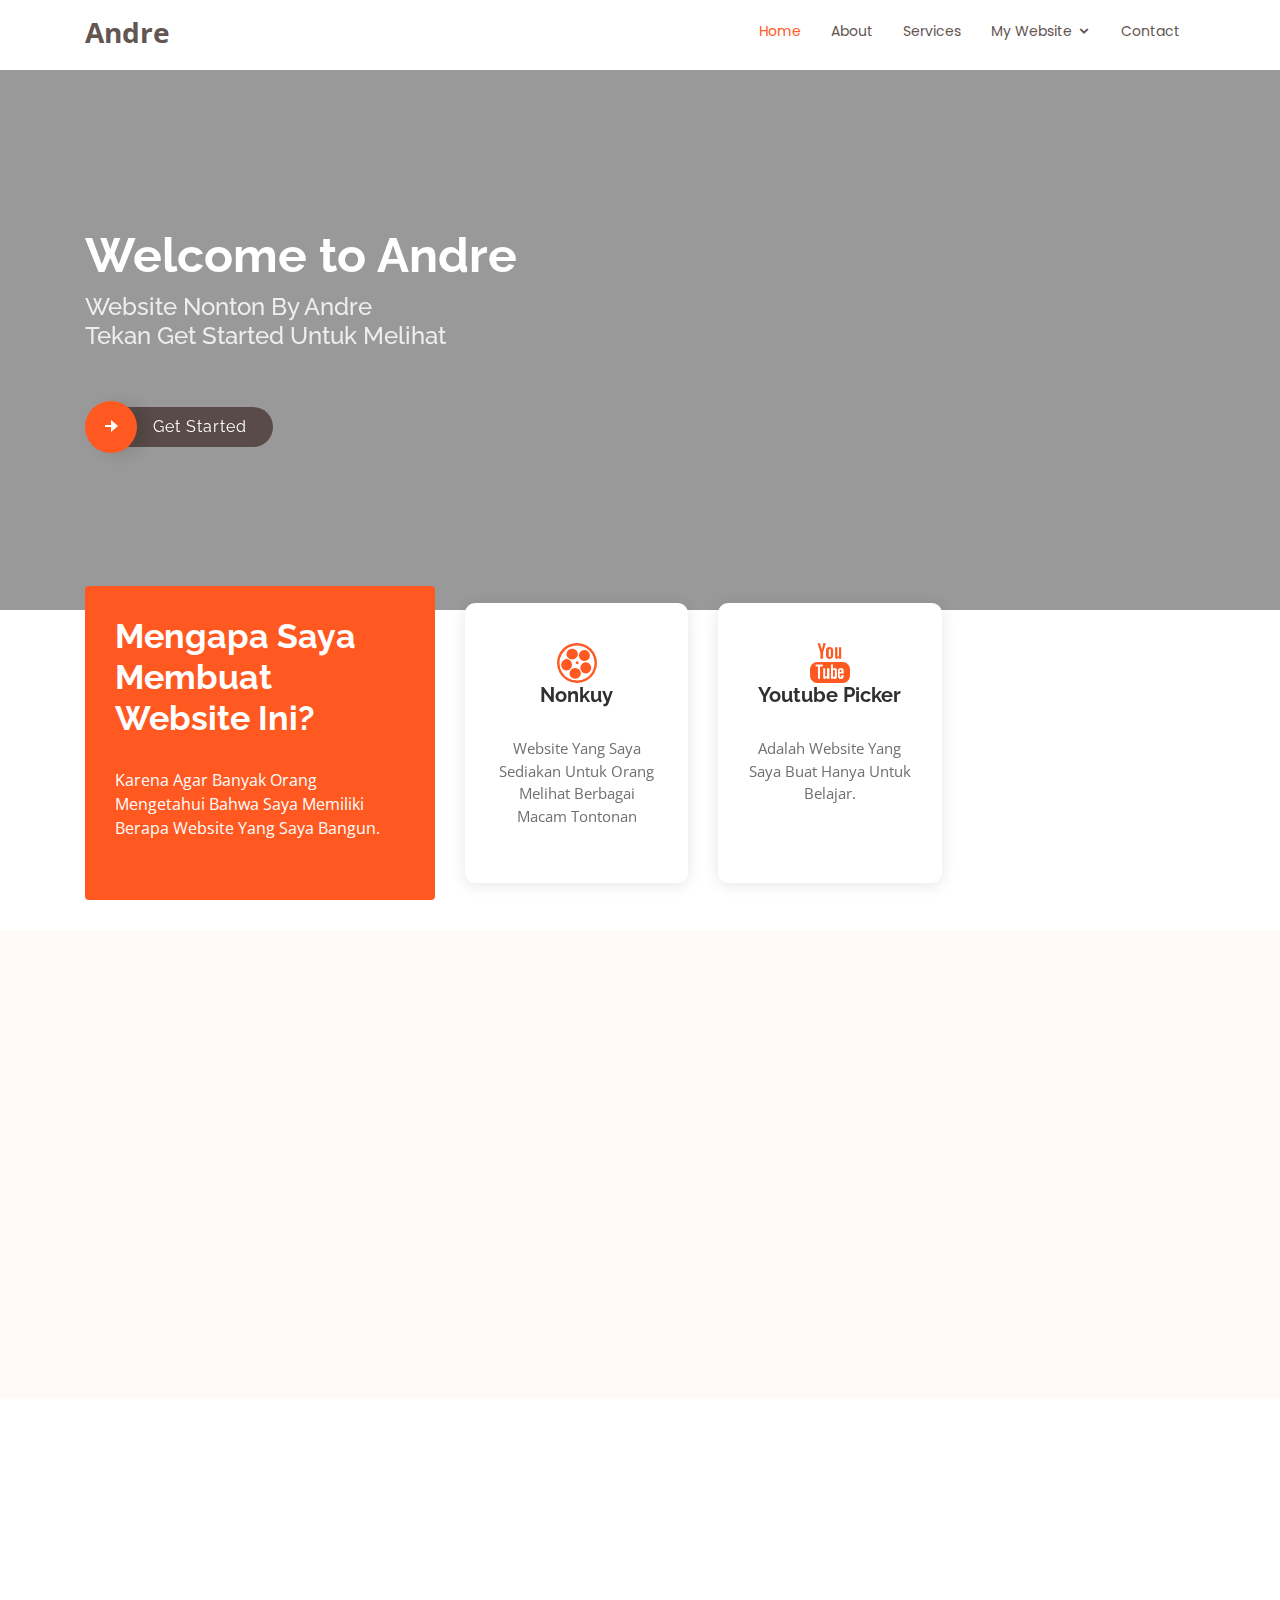
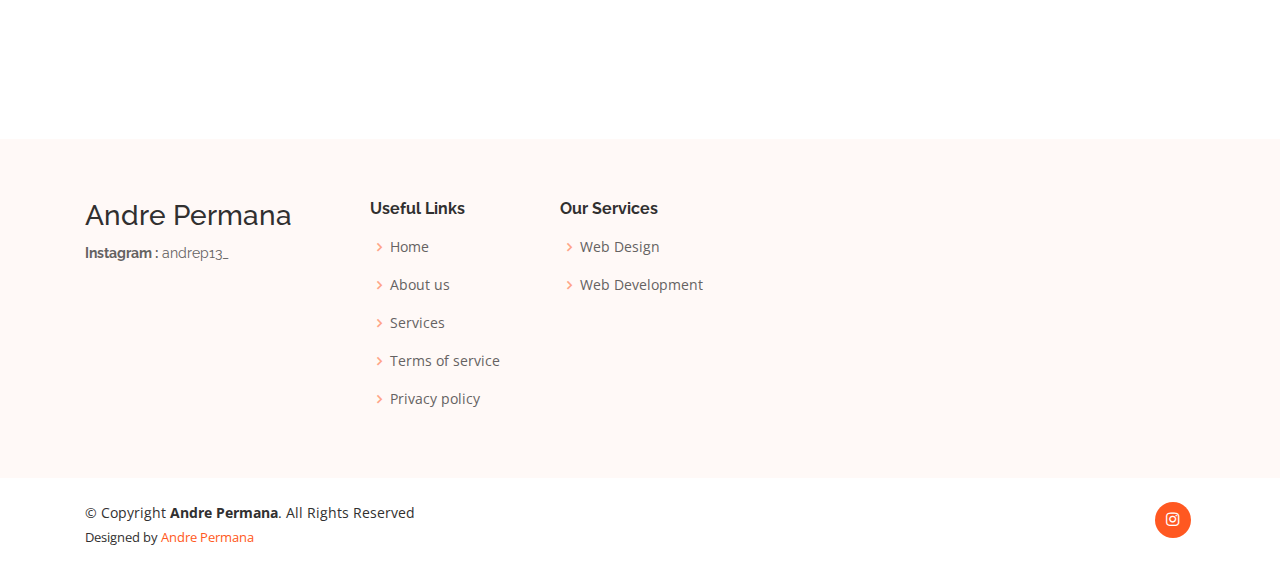
==== commit 8a0933fd: "first commit" ====
--- a/index.html
+++ b/index.html
@@ -553,6 +553,7 @@
             </ul>
           </div>
 
+          <!--KOSONG--
           <div class="col-lg-4 col-md-6 footer-newsletter">
             <h4>Join Our Newsletter</h4>
             <p>Tamen quem nulla quae legam multos aute sint culpa legam noster magna</p>
@@ -560,6 +561,7 @@
               <input type="email" name="email"><input type="submit" value="Subscribe">
             </form>
           </div>
+          <!--KOSONG-->
 
         </div>
       </div>
